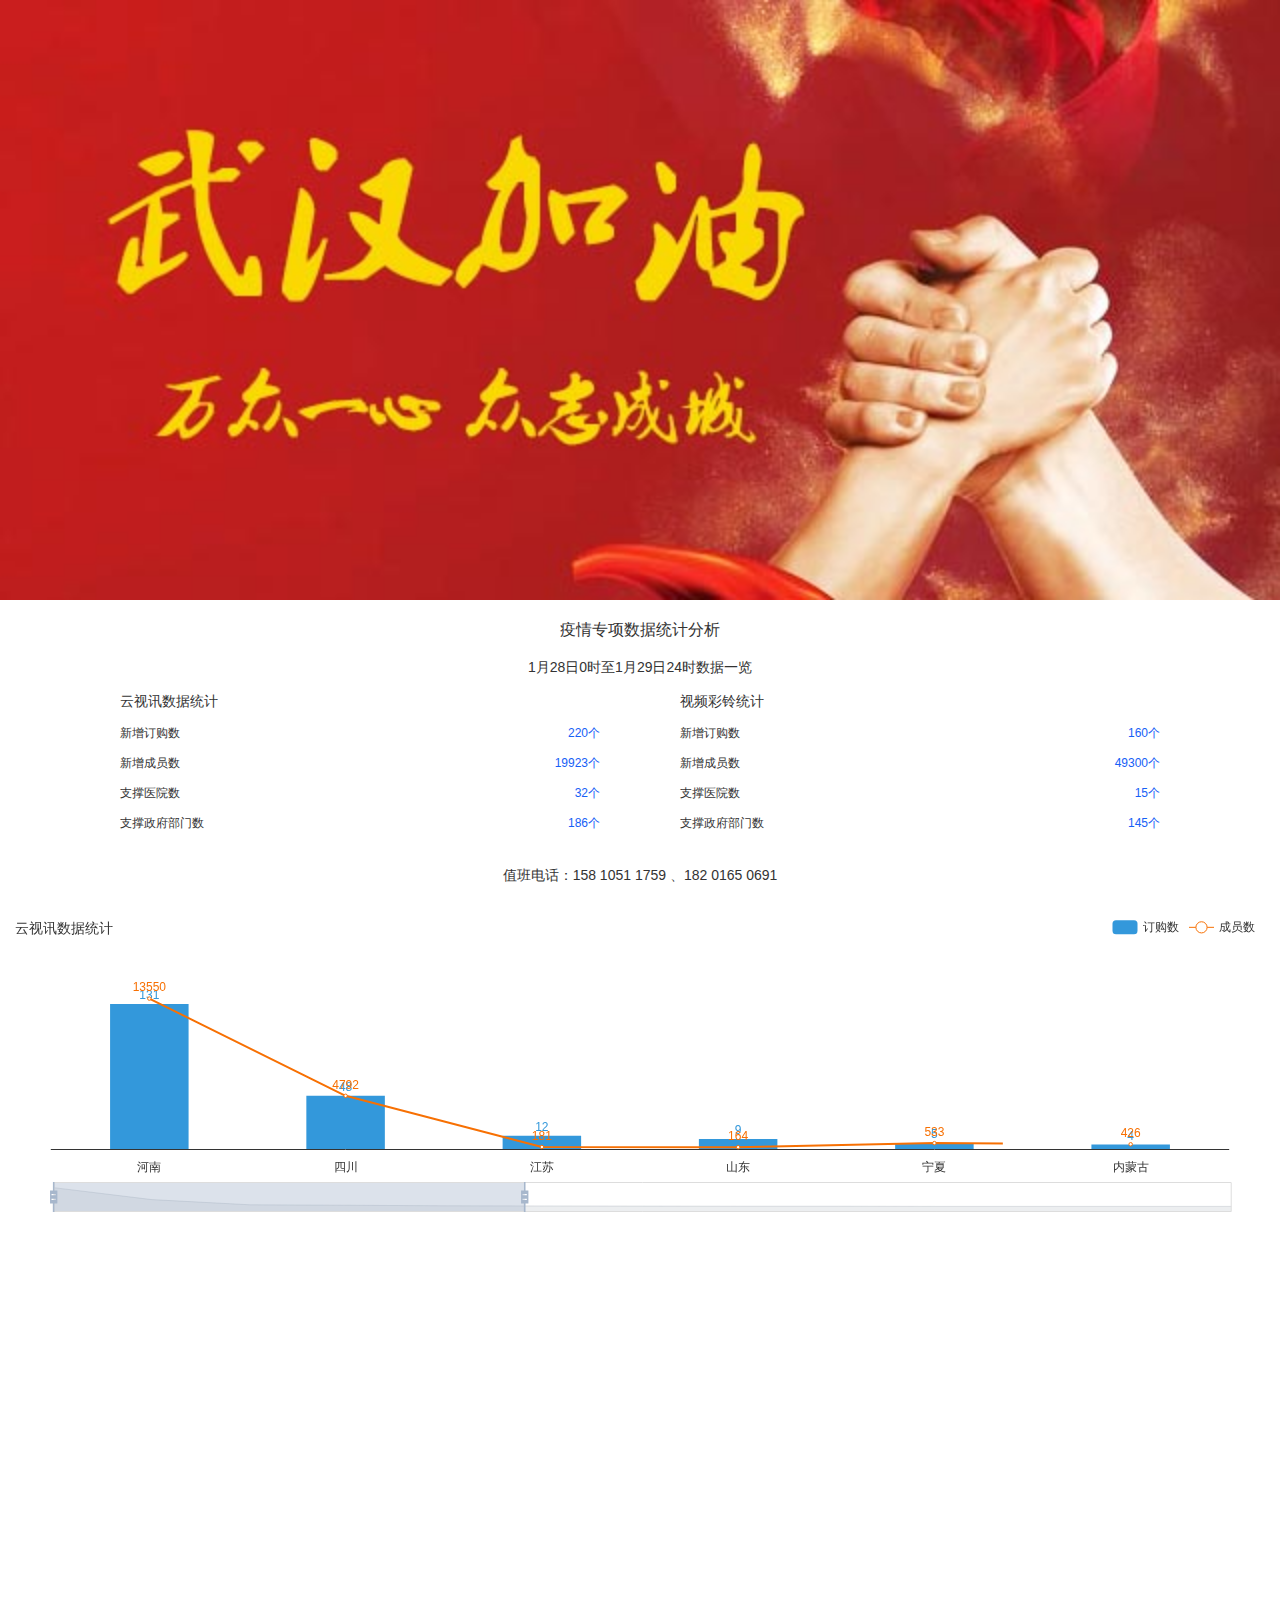
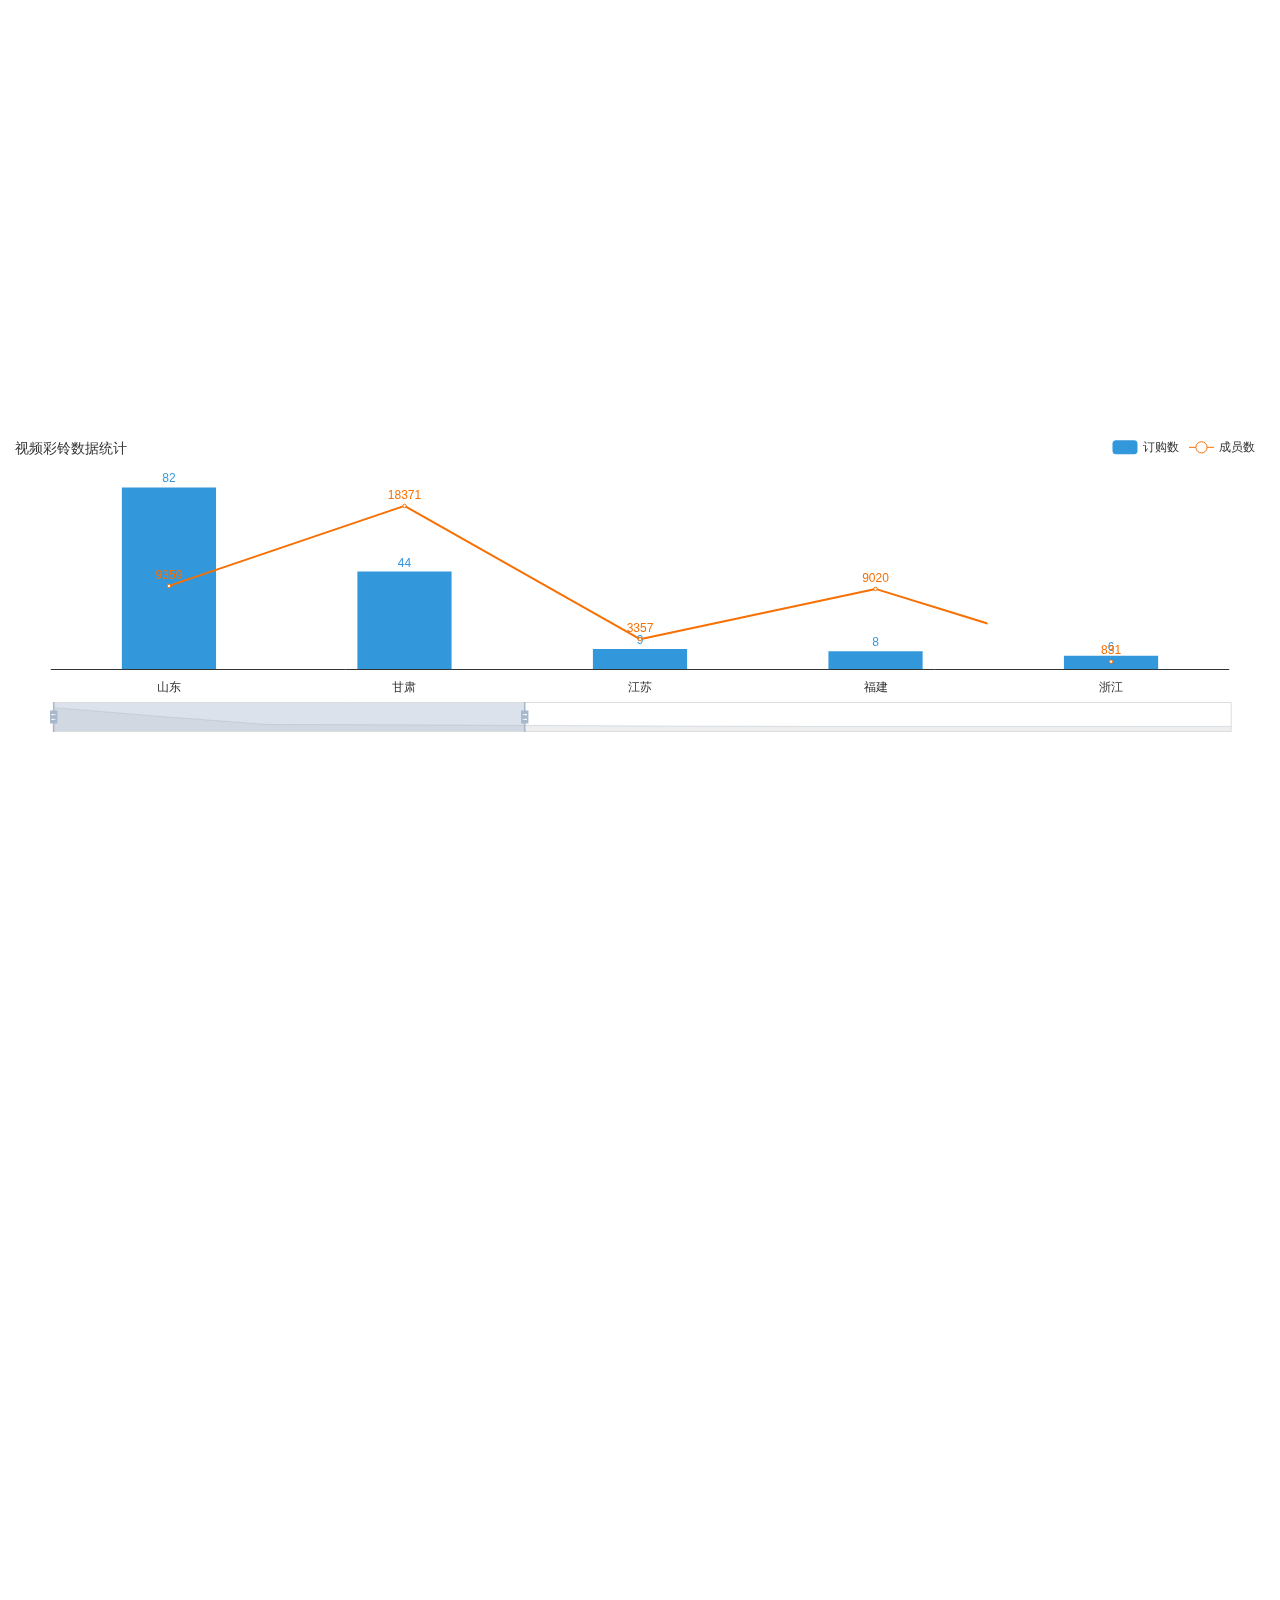
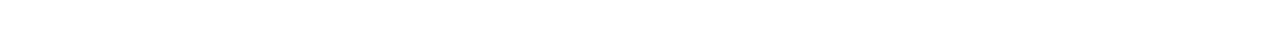
==== index01.html @ cba4aa75 "first commit" ====
<!DOCTYPE html>
<html>
<head>
    <meta charset="utf-8">
    <title>疫情专项数据统计分析</title>
    <meta name="viewport" content="width=device-width, initial-scale=1,maximum-scale=1, user-scalable=no">
    <meta content="yes" name="apple-mobile-web-app-capable"/>
    <meta content="black" name="apple-mobile-web-app-status-bar-style"/>
    <meta name="apple-mobile-web-app-capable" content="yes">
    <meta name="apple-mobile-web-app-status-bar-style" content="black">
    <link rel="stylesheet" type="text/css" href="css/base.css"/>
    <link rel="stylesheet" type="text/css" href="css/earthEchars.css"/>
    <style>

        .banner {
            width: 100%;
            height: 15rem;
            background-image: url("img/banner.jpg");
            background-repeat: no-repeat;
            background-size: cover;
        }

        .title-wrap h1 {
            font-size: 16px;
            line-height: 40px;
            padding: 10px 0 0 0;
            font-weight: normal;
            text-align: center;
        }

        .title-wrap p {
            line-height: 34px;
            font-size: 14px;
            font-weight: normal;
            text-align: center;
        }

        .title-content {
            width: 100%;
            box-sizing: border-box;
            padding: 0 2rem 0;
        }

        .title-content dl {
            float: left;
            width: 50%;
            padding: 0 1rem;
            box-sizing: border-box;
        }

        .title-content dt {
            font-size: 14px;
            line-height: 34px;
        }

        .title-content dd {
            font-size: 12px;
            line-height: 30px;
        }

        .title-content dd span {
            float: right;
            color: #1660f6;
        }

        .title-content .phone {
            margin: 0.5rem 0;
            font-size: 14px;
        }


    </style>
</head>
<body>
<div class="banner"></div>
<div class="title-wrap clearflx">
    <h1>疫情专项数据统计分析</h1>
    <p>1月28日0时至1月29日24时数据一览</p>
    <div class="title-content clearflx">
        <div class="clearflx">
            <dl>
                <dt>云视讯数据统计</dt>
                <dd>新增订购数<span>220个</span></dd>
                <dd>新增成员数<span>19923个</span></dd>
                <dd>支撑医院数<span>32个</span></dd>
                <dd>支撑政府部门数<span>186个</span></dd>
            </dl>
            <dl>
                <dt>视频彩铃统计</dt>
                <dd>新增订购数<span>160个</span></dd>
                <dd>新增成员数<span>49300个</span></dd>
                <dd>支撑医院数<span>15个</span></dd>
                <dd>支撑政府部门数<span>145个</span></dd>
            </dl>
        </div>
        <p class="phone">值班电话：158 1051 1759 、182 0165 0691</p>
    </div>

</div>

<div id="yunShiXunBarAndLine" style="width: 100%;height:30rem;"></div>
<div style="margin: -2rem 0 0 0;">
    <div id="caiLingBarAndLine" style="width: 100%;height:30rem;"></div>
</div>



<div id="china" style="width: 100%;height: 350px;display: none;"></div>
<div id="bar" style="width: 100%;height: 350px;display: none;"></div>
</body>
<script src="js/lib/jquery-3.2.1.min.js"></script>
<script src="js/lib/echarts.min.js"></script>
<script src="js/lib/china.js"></script>
<script src="js/lib/vintage.js"></script>
<script>
    var yunShiXunProvince = ['河南','四川','江苏','山东','宁夏','内蒙古','新疆','重庆','陕西','北京','山西','安徽','福建' ];
    var yunShiXunOrderData=[131,48,12,9,5,4,3,2, 2,1,1,1,1];
    var yunShiXunMemberData=[13550,4792,181,164,533,426,5,5,6,78,0,1,245];
    console.log(yunShiXunProvince.length);
    console.log(yunShiXunOrderData.length);
    console.log(yunShiXunMemberData.length);
    console.log("-------------");
    yunShiXunBarAndLineChar('yunShiXunBarAndLine',yunShiXunProvince,yunShiXunOrderData,yunShiXunMemberData,0,200,0,20000);
    function yunShiXunBarAndLineChar(charId,province,dataBar,dataLine,barMin,barMax,lineMin,lineMax){
        var optionBarAndLine = {
            backgroundColor: '#FFFFFF',
            color: ['#3398DB', '#f77003'],
            title: {
                text: '云视讯数据统计',
                left: '10px',
                textStyle: {
                    color: '#333',
                    fontStyle: 'normal',
                    fontWeight: 'normal',
                    fontSize: 14
                }
            },
            tooltip: {
                trigger: 'axis',
                // axisPointer: {
                // 	type: 'cross',
                // 	crossStyle: {
                // 		color: '#999'
                // 	}
                // }
            },
            toolbox: {
                feature: {
                    dataView: {show: false, readOnly: false},
                    magicType: {show: false, type: ['line', 'bar']},
                    restore: {show: false},
                    saveAsImage: {show: false}
                }
            },
            grid: {
                left: '4%',
                right: '4%',
                top: '5%',
                bottom: '21%',
            },
            legend: {
                data: ['订购数', '成员数'],
                right: '20px',
                top: '0%',
            },
            dataZoom: [
                {
                    show: true,
                    realtime: true,
                    start: 0,
                    end: 40,
                    // maxSpan: 20,
                    zoomLock: true,  //  只能平移不能缩放
                    textStyle: {
                        lineHeight: 20,
                        fontSize: 12
                    },
                    bottom: '0',
                }, {
                    type: 'inside',
                    zoomOnMouseWheel:false,
                    moveOnMouseMove:false,
                    realtime: true,
                    start: 0,
                    end: 20,

                }
            ],
            xAxis: [
                {
                    type: 'category',
                    data: province,
                    axisLabel:{
                        show: true,
                        interval:0,
                        rotate:0,
                        textStyle: {
                            color: '#333'
                        }
                    },
                    axisPointer: {
                        type: 'none'
                    },
                    axisTick: {
                        show: false
                    }

                }
            ],
            yAxis: [
                {
                    show: false,
                    type: 'value',
                    name: '订购数',
                    min: barMin,
                    max:barMax,
                    interval: 50,
                    axisLabel: {
                        formatter: '{value} 个',
                        show: false
                    },
                    axisTick: {
                        show: false
                    },
                },
                {
                    show: false,
                    type: 'value',
                    name: '成员数',
                    min: lineMin,
                    max: lineMax,
                    interval: 5,
                    axisLabel: {
                        formatter: '{value} 个',
                        show: false
                    },
                    axisTick: {
                        show: false
                    },
                }
            ],

            series: [
                {

                    name: '订购数',
                    type: 'bar',
                    itemStyle: {
                        normal: {
                            label: {
                                show: true,
                                position: 'top',
                                textStyle: {
                                    color: '#3398DB'
                                }
                            }
                        },
                    },
                    barWidth: '40%',
                    data: dataBar
                },
                {
                    name: '成员数',
                    type: 'line',
                    yAxisIndex: 1,
                    itemStyle: {
                        normal: {
                            label: {
                                show: true,
                                position: 'top',
                                textStyle: {
                                    color: '#f77003'
                                }
                            }
                        },
                    },
                    data: dataLine
                }
            ]
        };
        var barAndLineChart = echarts.init(document.getElementById(charId));
        barAndLineChart.setOption(optionBarAndLine);
    }

    var caiLingProvince = ['山东','甘肃','江苏','福建','浙江','四川','安徽','湖北','内蒙古','江西','重庆','广西' ];
    var caiLingOrderData=[82,44,9,8,6,4,2,1,1,1,1,1];
    var caiLingMemberData=[9359,18371,3357,9020,831,652,1221,18,3,105,6364,0];
    console.log(caiLingProvince.length);
    console.log(caiLingOrderData.length);
    console.log(caiLingMemberData.length);
    console.log("-------------");
    caiLingBarAndLineChar('caiLingBarAndLine',caiLingProvince,caiLingOrderData,caiLingMemberData,0,100,0,25000);
    function caiLingBarAndLineChar(charId,province,dataBar,dataLine,barMin,barMax,lineMin,lineMax){
        var optionBarAndLine02 = {
            backgroundColor: '#FFFFFF',
            color: ['#3398DB', '#f77003'],
            title: {
                text: '视频彩铃数据统计',
                left: '10px',
                textStyle: {
                    color: '#333',
                    fontStyle: 'normal',
                    fontWeight: 'normal',
                    fontSize: 14
                }
            },
            tooltip: {
                trigger: 'axis',
                // axisPointer: {
                // 	type: 'cross',
                // 	crossStyle: {
                // 		color: '#999'
                // 	}
                // }
            },
            toolbox: {
                feature: {
                    dataView: {show: false, readOnly: false},
                    magicType: {show: false, type: ['line', 'bar']},
                    restore: {show: false},
                    saveAsImage: {show: false}
                }
            },
            grid: {
                left: '4%',
                right: '4%',
                top: '5%',
                bottom: '21%',
            },
            legend: {
                data: ['订购数', '成员数'],
                right: '20px',
                top: '0%',
            },
            dataZoom: [
                {
                    show: true,
                    realtime: true,
                    start: 0,
                    end: 40,
                    // maxSpan: 20,
                    zoomLock: true,  //  只能平移不能缩放
                    textStyle: {
                        lineHeight: 20,
                        fontSize: 12
                    },
                    bottom: '0',
                }, {
                    type: 'inside',
                    zoomOnMouseWheel:false,
                    moveOnMouseMove:false,
                    realtime: true,
                    start: 0,
                    end: 20,

                }
            ],
            xAxis: [
                {
                    type: 'category',
                    data: province,
                    axisLabel:{
                        show: true,
                        interval:0,
                        rotate:0,
                        textStyle: {
                            color: '#333'
                        }
                    },
                    axisPointer: {
                        type: 'none'
                    },
                    axisTick: {
                        show: false
                    }

                }
            ],
            yAxis: [
                {
                    show: false,
                    type: 'value',
                    name: '订购数',
                    min: barMin,
                    max:barMax,
                    interval: 50,
                    axisLabel: {
                        formatter: '{value} 个',
                        show: false
                    },
                    axisTick: {
                        show: false
                    },
                },
                {
                    show: false,
                    type: 'value',
                    name: '成员数',
                    min: lineMin,
                    max: lineMax,
                    interval: 5,
                    axisLabel: {
                        formatter: '{value} 个',
                        show: false
                    },
                    axisTick: {
                        show: false
                    },
                }
            ],

            series: [
                {

                    name: '订购数',
                    type: 'bar',
                    itemStyle: {
                        normal: {
                            label: {
                                show: true,
                                position: 'top',
                                textStyle: {
                                    color: '#3398DB'
                                }
                            }
                        },
                    },
                    barWidth: '40%',
                    data: dataBar
                },
                {
                    name: '成员数',
                    type: 'line',
                    yAxisIndex: 1,
                    itemStyle: {
                        normal: {
                            label: {
                                show: true,
                                position: 'top',
                                textStyle: {
                                    color: '#f77003'
                                }
                            }
                        },
                    },
                    data: dataLine
                }
            ]
        };
        var barAndLineChart = echarts.init(document.getElementById(charId));
        barAndLineChart.setOption(optionBarAndLine02);
    }


</script>
<script>
    function randomData() {
        return Math.round(Math.random() * 500);
    }

    var mydata = [
        {name: '北京', value: randomData()}, {name: '天津', value: randomData()},
        {name: '上海', value: randomData()}, {name: '重庆', value: randomData()},
        {name: '河北', value: randomData()}, {name: '河南', value: randomData()},
        {name: '云南', value: randomData()}, {name: '辽宁', value: randomData()},
        {name: '黑龙江', value: randomData()}, {name: '湖南', value: randomData()},
        {name: '安徽', value: randomData()}, {name: '山东', value: randomData()},
        {name: '新疆', value: randomData()}, {name: '江苏', value: randomData()},
        {name: '浙江', value: randomData()}, {name: '江西', value: randomData()},
        {name: '湖北', value: randomData()}, {name: '广西', value: randomData()},
        {name: '甘肃', value: randomData()}, {name: '山西', value: randomData()},
        {name: '内蒙古', value: randomData()}, {name: '陕西', value: randomData()},
        {name: '吉林', value: randomData()}, {name: '福建', value: randomData()},
        {name: '贵州', value: randomData()}, {name: '广东', value: randomData()},
        {name: '青海', value: randomData()}, {name: '西藏', value: randomData()},
        {name: '四川', value: randomData()}, {name: '宁夏', value: randomData()},
        {name: '海南', value: randomData()}, {name: '台湾', value: randomData()},
        {name: '香港', value: randomData()}, {name: '澳门', value: randomData()}
    ];

    var optionMap = {
        backgroundColor: '#FFFFFF',
        title: {
            text: '全国地图大数据',
            subtext: '',
            x: 'center'
        },
        tooltip: {
            trigger: 'item'
        },

        //左侧小导航图标
        visualMap: {
            show: true,
            x: 'left',
            y: 'center',
            splitList: [
                {start: 500, end: 600}, {start: 400, end: 500},
                {start: 300, end: 400}, {start: 200, end: 300},
                {start: 100, end: 200}, {start: 0, end: 100},
            ],
            color: ['#5475f5', '#9feaa5', '#85daef', '#74e2ca', '#e6ac53', '#9fb5ea']
        },

        //配置属性
        series: [{
            name: '数据',
            type: 'map',
            mapType: 'china',
            roam: true,
            label: {
                normal: {
                    show: true  //省份名称
                },
                emphasis: {
                    show: false
                }
            },
            data: mydata  //数据
        }]
    };
    var chart = echarts.init(document.getElementById('china'));
    chart.setOption(optionMap);


    var optionBar = {
        color: ['#3398DB'],
        tooltip: {
            trigger: 'axis',
            axisPointer: {            // 坐标轴指示器，坐标轴触发有效
                type: 'shadow'        // 默认为直线，可选为：'line' | 'shadow'
            }
        },
        grid: {
            left: '3%',
            right: '4%',
            bottom: '3%',
            containLabel: true
        },
        xAxis: [
            {
                type: 'category',
                data: ['Mon', 'Tue', 'Wed', 'Thu', 'Fri', 'Sat', 'Sun'],
                axisTick: {
                    alignWithLabel: true
                }
            }
        ],
        yAxis: [
            {
                type: 'value'
            }
        ],
        series: [
            {
                name: '直接访问',
                type: 'bar',
                barWidth: '60%',
                data: [10, 52, 200, 334, 390, 330, 220]
            }
        ]
    };
    var barChart = echarts.init(document.getElementById('bar'));
    barChart.setOption(optionBar);
</script>



<script>
    (function (doc, win) {
        var docEl = doc.documentElement,
            resizeEvt = 'orientationchange' in window ? 'orientationchange' : 'resize',
            recalc = function () {
                var clientWidth = docEl.clientWidth;
                if (!clientWidth) return;
                docEl.style.fontSize = 10 * (clientWidth / 320) + 'px';
            };

        if (!doc.addEventListener) return;
        win.addEventListener(resizeEvt, recalc, false);
        doc.addEventListener('DOMContentLoaded', recalc, false);
        recalc();
    })(document, window);
</script>
</html>
---- css/base.css ----
@charset "gb2312";
/*
 * 
 */
html,body,div,span,applet,object,iframe,h1,h2,h3,h4,h5,h6,p,blockquote,pre,a,abbr,acronym,address,big,cite,code,del,
dfn,em,img,ins,kbd,q,s,samp,small,strike,strong,sub,sup,tt,var,b,u,i,center,dl,dt,dd,ol,ul,li,fieldset,form,label,
legend,table,caption,tbody,tfoot,thead,tr,th,td,article,aside,canvas,details,embed,figure,figcaption,footer,header,
hgroup,menu,nav,output,ruby,section,summary,time,mark,audio,video,input { margin: 0; padding: 0; }
html{ font-size: 62.5%;}
body {  min-width: 320px; min-height: 0 !important; margin:0 auto; font: 1.3rem/150% 'Microsoft YaHei',Helvetica,Tahoma,sans-serif; color: #333; }
ol,ul,li { list-style: none outside none;}
h1,h2,h3,h4,h5,h6{ font-size: 1.8rem; font-weight: normal;}
img { display: block; border: 0 none; max-width: 100%; }
input,select { font: 14px/150% 'Microsoft YaHei',Helvetica,Tahoma,sans-serif; }
a { text-decoration: none; color: #333;}
input,textarea { outline: 0; resize: none;}
.viewport { min-width: 320px; margin: 0 auto;} 
.w { width: 100%; margin: 0 auto; overflow: hidden;}
.fl { float: left;}
.fr { float: right;}
.clear { clear: both; line-height: 0; height: 0; font-size: 0;}
*{ padding: 0; margin: 0;-webkit-tap-highlight-color:rgba(0,0,0,0);-webkit-tap-highlight-color:rgba(0,0,0,0)}
.clearflx:after{ content: ""; display: block; height: 0; clear: both; visibility: hidden; }
---- css/earthEchars.css ----

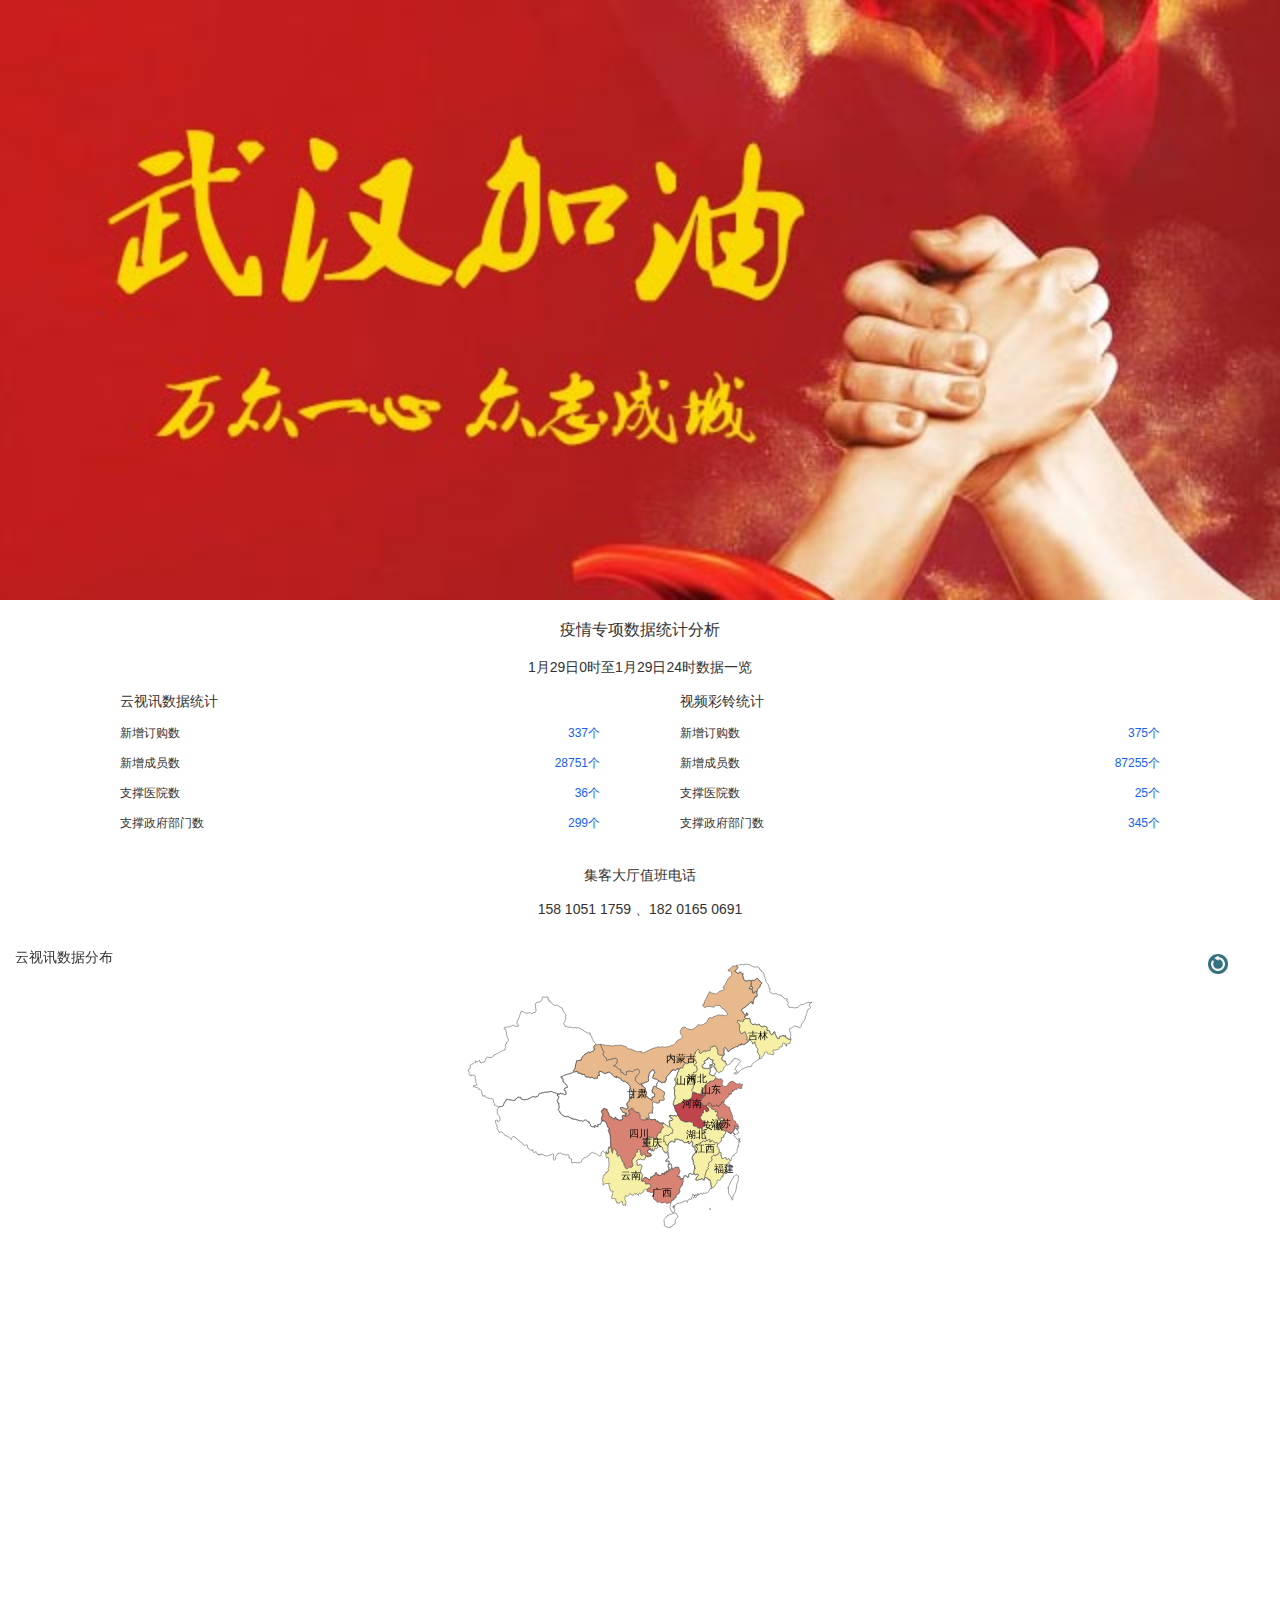
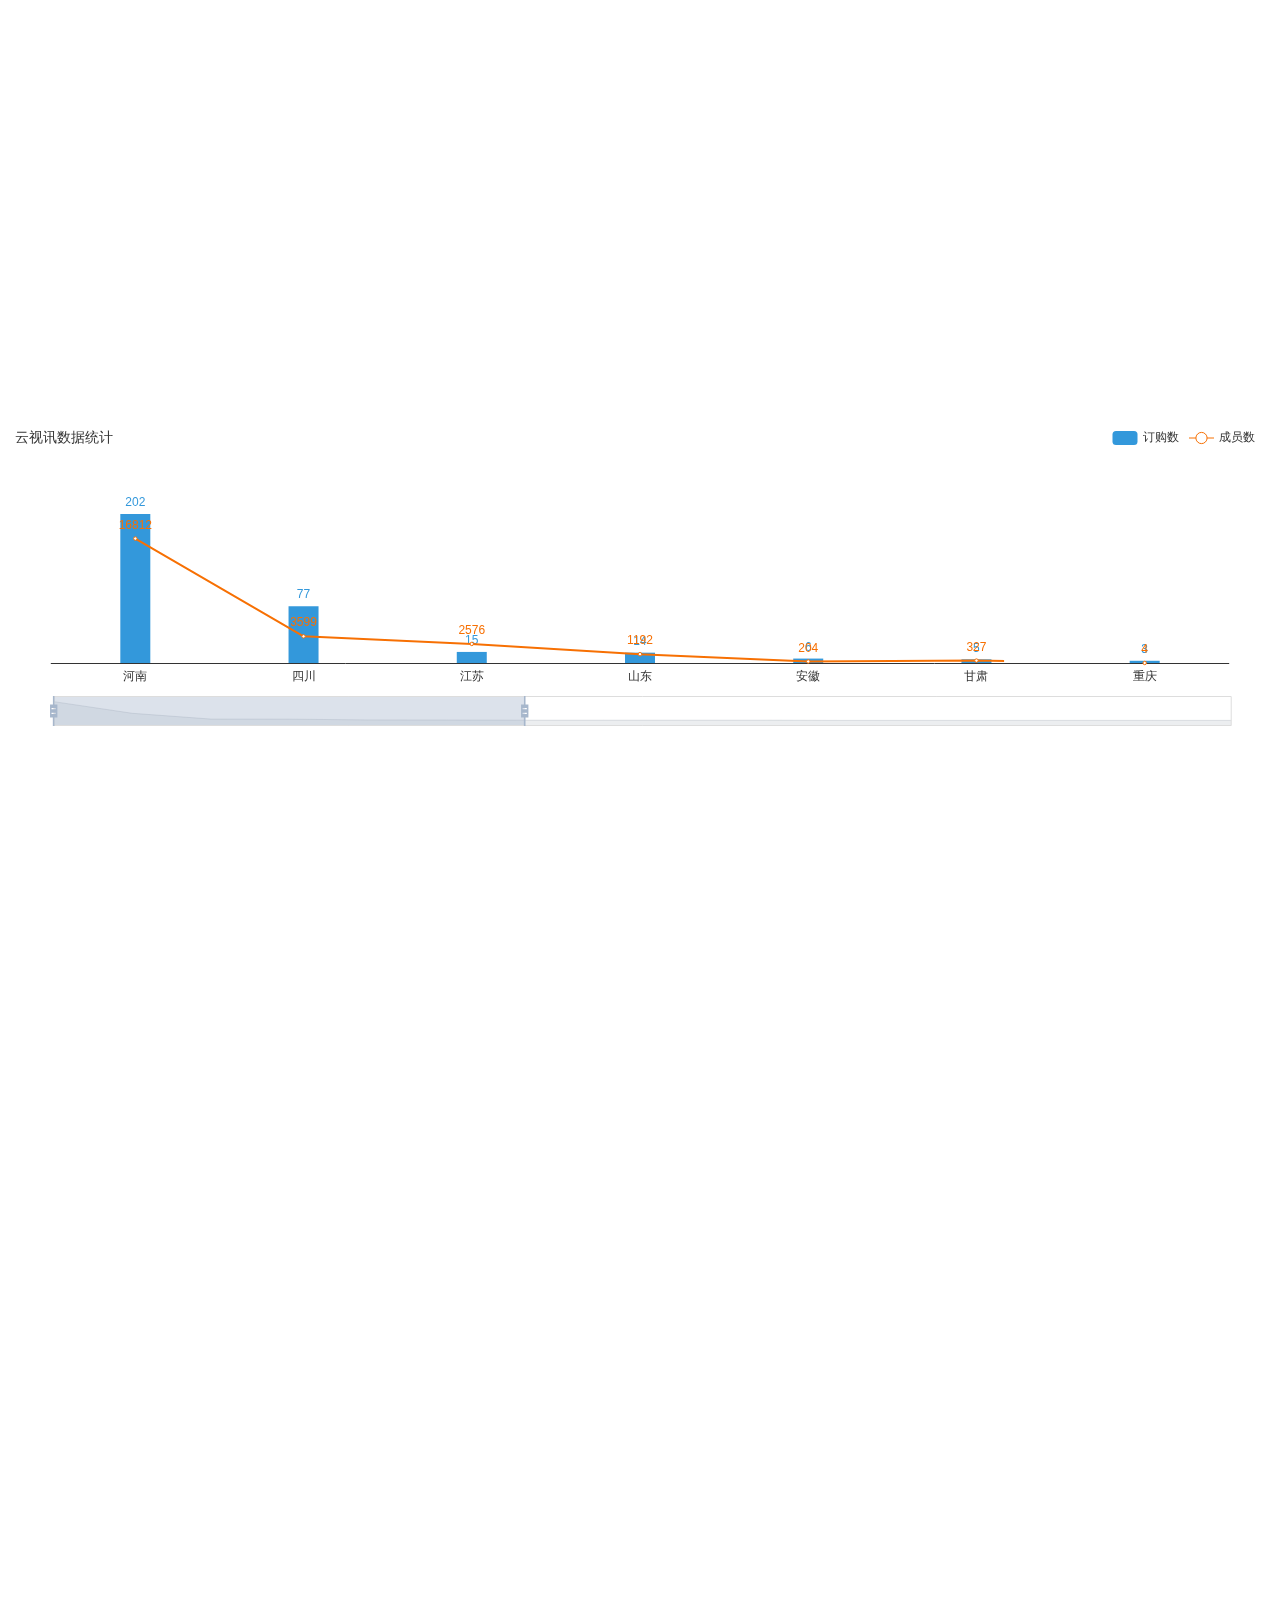
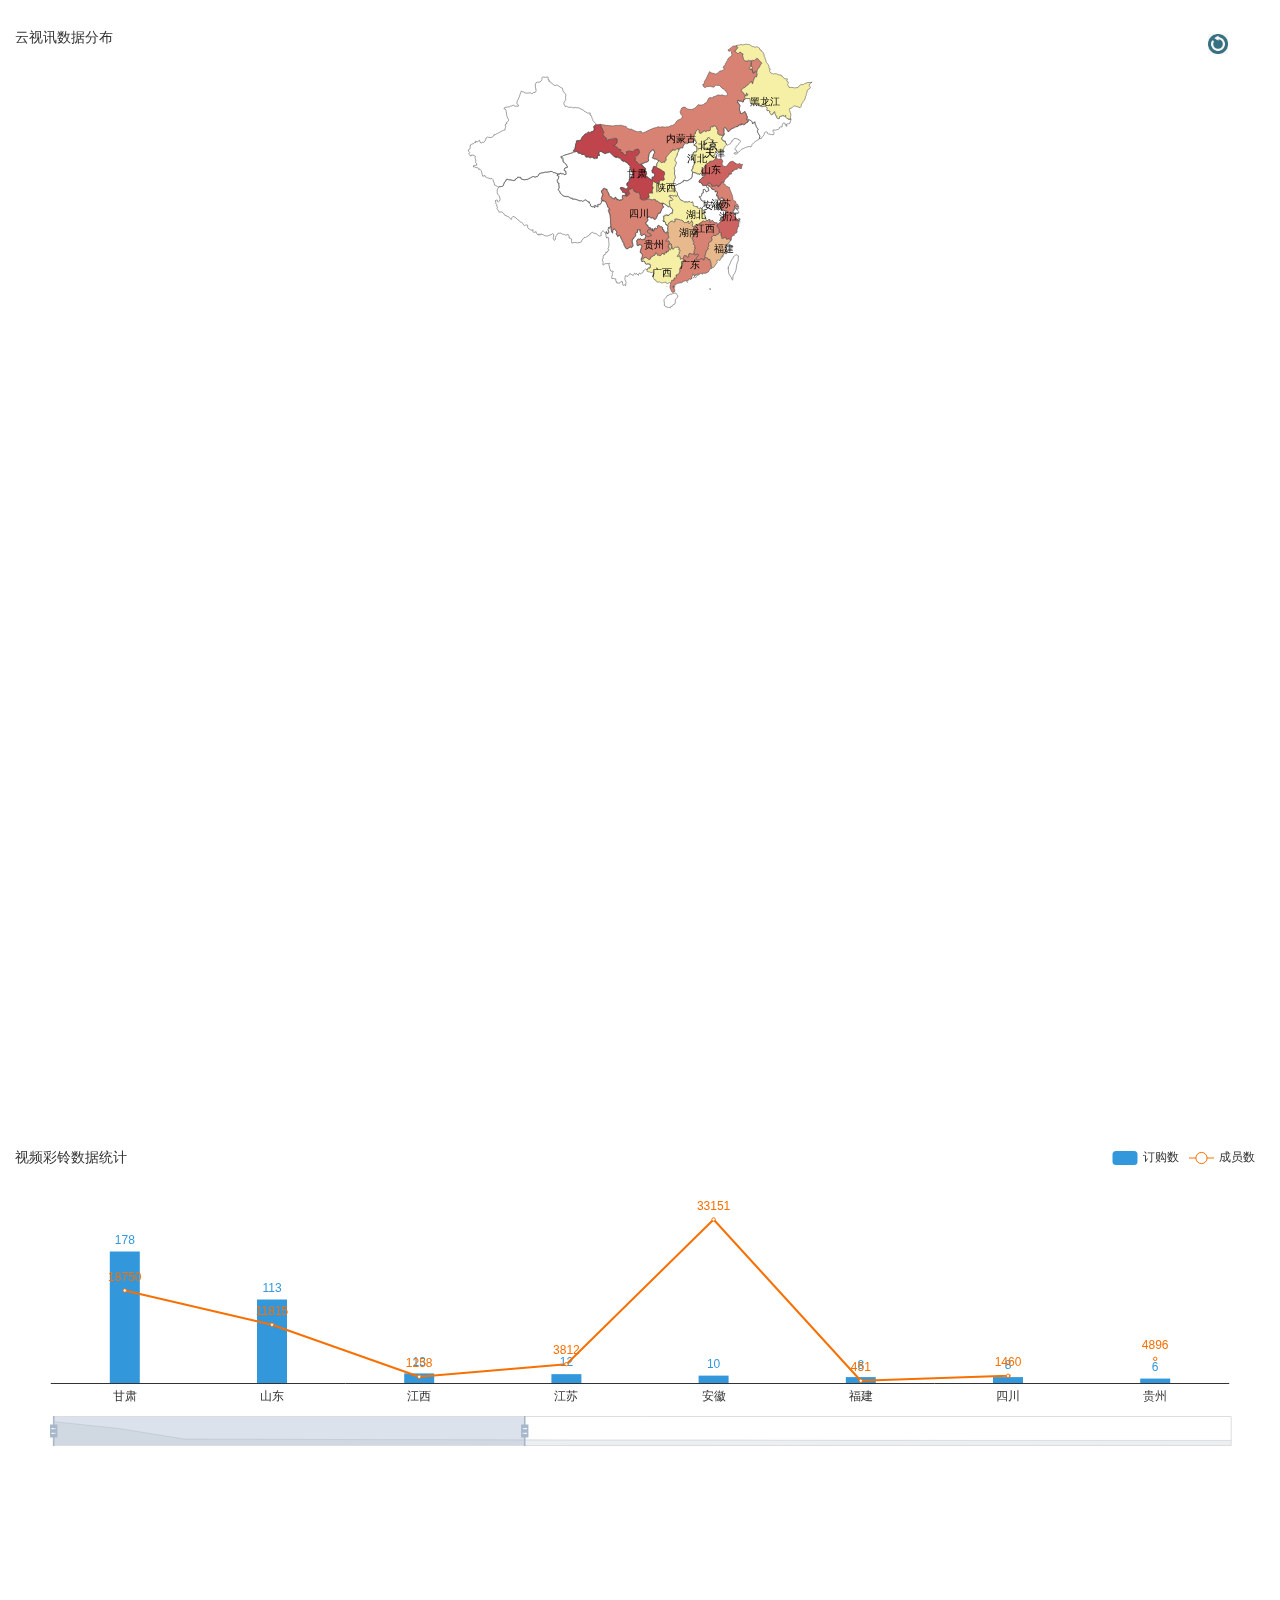
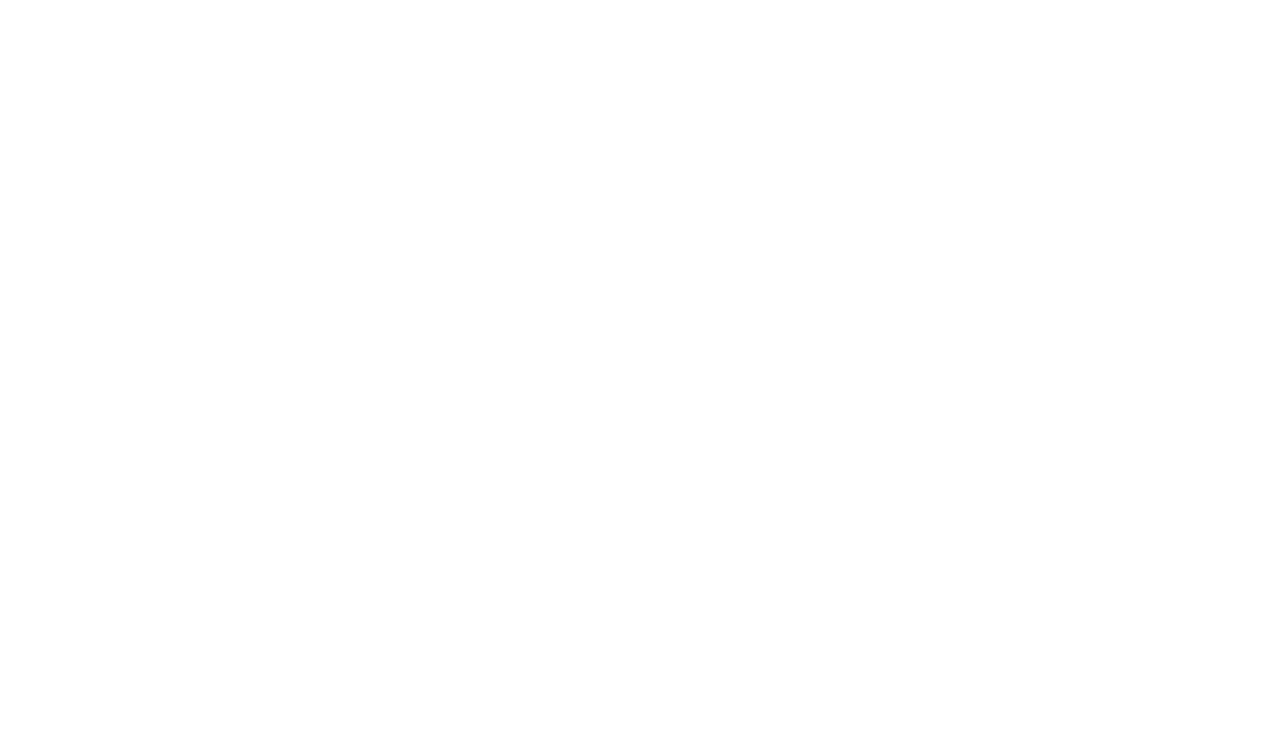
==== commit 98a38fb0: "新增地图功能" ====
--- a/index01.html
+++ b/index01.html
@@ -67,7 +67,19 @@
             margin: 0.5rem 0;
             font-size: 14px;
         }
-
+         i.reset{
+             display: block;
+             float: right;
+             width: 20px;
+             height: 20px;
+             background-image: url("img/reset.jpg");
+             background-repeat: no-repeat;
+             background-size: cover;
+             position: absolute;
+             right: 1.3rem;
+             top: 0.2rem;
+             z-index: 99999;
+         }
 
     </style>
 </head>
@@ -75,37 +87,41 @@
 <div class="banner"></div>
 <div class="title-wrap clearflx">
     <h1>疫情专项数据统计分析</h1>
-    <p>1月28日0时至1月29日24时数据一览</p>
+    <p>1月29日0时至1月29日24时数据一览</p>
     <div class="title-content clearflx">
         <div class="clearflx">
             <dl>
                 <dt>云视讯数据统计</dt>
-                <dd>新增订购数<span>220个</span></dd>
-                <dd>新增成员数<span>19923个</span></dd>
-                <dd>支撑医院数<span>32个</span></dd>
-                <dd>支撑政府部门数<span>186个</span></dd>
+                <dd>新增订购数<span>337个</span></dd>
+                <dd>新增成员数<span>28751个</span></dd>
+                <dd>支撑医院数<span>36个</span></dd>
+                <dd>支撑政府部门数<span>299个</span></dd>
             </dl>
             <dl>
                 <dt>视频彩铃统计</dt>
-                <dd>新增订购数<span>160个</span></dd>
-                <dd>新增成员数<span>49300个</span></dd>
-                <dd>支撑医院数<span>15个</span></dd>
-                <dd>支撑政府部门数<span>145个</span></dd>
+                <dd>新增订购数<span>375个</span></dd>
+                <dd>新增成员数<span>87255个</span></dd>
+                <dd>支撑医院数<span>25个</span></dd>
+                <dd>支撑政府部门数<span>345个</span></dd>
             </dl>
         </div>
-        <p class="phone">值班电话：158 1051 1759 、182 0165 0691</p>
+        <p class="phone">集客大厅值班电话<span style="display: block">158 1051 1759 、182 0165 0691</span></p>
     </div>
-
 </div>
-
-<div id="yunShiXunBarAndLine" style="width: 100%;height:30rem;"></div>
+<div style="position: relative;z-index: 1">
+    <i class="reset" id="yunShiXunReset"></i>
+    <div id="yunShiXunChina" style="width: 100%;height: 30rem;"></div>
+</div>
+<div style="margin: -3rem 0 0 0;">
+  <div id="yunShiXunBarAndLine" style="width: 100%;height:30rem;"></div>
+</div>
+<div style="position: relative;z-index: 1">
+    <i class="reset" id="caiLingReset"></i>
+    <div id="caiLingChina" style="width: 100%;height: 30rem;"></div>
+</div>
 <div style="margin: -2rem 0 0 0;">
     <div id="caiLingBarAndLine" style="width: 100%;height:30rem;"></div>
 </div>
-
-
-
-<div id="china" style="width: 100%;height: 350px;display: none;"></div>
 <div id="bar" style="width: 100%;height: 350px;display: none;"></div>
 </body>
 <script src="js/lib/jquery-3.2.1.min.js"></script>
@@ -113,15 +129,126 @@
 <script src="js/lib/china.js"></script>
 <script src="js/lib/vintage.js"></script>
 <script>
-    var yunShiXunProvince = ['河南','四川','江苏','山东','宁夏','内蒙古','新疆','重庆','陕西','北京','山西','安徽','福建' ];
-    var yunShiXunOrderData=[131,48,12,9,5,4,3,2, 2,1,1,1,1];
-    var yunShiXunMemberData=[13550,4792,181,164,533,426,5,5,6,78,0,1,245];
+
+    var yunShiXunMapData = [
+        {name: '北京', value: 0}, {name: '天津', value: 0},
+        {name: '上海', value: 0}, {name: '重庆', value: 7},
+        {name: '河北', value: 3}, {name: '河南', value: 17014},
+        {name: '云南', value: 13}, {name: '辽宁', value: 0},
+        {name: '黑龙江', value: 0}, {name: '湖南', value: 0},
+        {name: '安徽', value: 210}, {name: '山东', value: 1206},
+        {name: '新疆', value: 0}, {name: '江苏', value: 2591},
+        {name: '浙江', value: 0}, {name: '江西', value: 48},
+        {name: '湖北', value: 210}, {name: '广西', value: 2981},
+        {name: '甘肃', value: 332}, {name: '山西', value: 3},
+        {name: '内蒙古', value: 790}, {name: '陕西', value: 0},
+        {name: '吉林', value: 1}, {name: '福建', value: 3},
+        {name: '贵州', value: 0}, {name: '广东', value: 0},
+        {name: '青海', value: 0}, {name: '西藏', value: 0},
+        {name: '四川', value: 3676}, {name: '宁夏', value: 0},
+        {name: '海南', value: 0}, {name: '台湾', value: 0},
+        {name: '香港', value: 0}, {name: '澳门', value: 0},
+        {name: '南海诸岛', value: 0, itemStyle:{normal:{opacity:0,label:{show:false}}} }
+    ];
+    function yunShiXunMapChar(mapDate){
+        var optionMap = {
+            backgroundColor: '#FFFFFF',
+            title: {
+                text: '云视讯数据分布',
+                left: '10px',
+                textStyle: {
+                    color: '#333',
+                    fontStyle: 'normal',
+                    fontWeight: 'normal',
+                    fontSize: 14
+                }
+            },
+            tooltip: {
+                trigger: 'item',
+                formatter:function(params){
+                    var htmlStr = '<div>'+ params.name +'<br/>'+'总量：'+ params.value +'<br/>';   //获取横坐标的值
+                    return htmlStr;
+                }
+            },
+            //左侧小导航图标
+            visualMap: {
+                show: false,
+                // x: 'left',
+                // y: 'top',
+                splitList: [
+                    {start: 15000, end: 25000},
+                    {start: 5000, end: 15000},
+                    {start: 1000, end: 5000},
+                    {start: 300, end: 1000},
+                    {start: 1, end: 300},
+                ],
+                // min: 0,
+                // max: 1000,
+                // left: '20px',
+                // top: 'bottom',
+                // text: ['高','低'],           // 文本，默认为数值文本
+                // calculable: true
+
+            },
+            //配置属性
+            series: [{
+                name: '总量',
+                type: 'map',
+                mapType: 'china',
+                showLegendSymbol: false,   // 隐藏指示点
+                roam: false,
+                zoom: 1.1,
+                label: {
+                    position: 'left',
+                    normal: {
+                        show: true, //省份名称
+                        textStyle: {
+                            fontSize: 10
+                        },
+                        formatter:function (num) {
+                            if(num.value>0){
+                                return num.name;
+                            }else {
+                                return '';
+                            }
+                        }
+                    },
+                    emphasis: {
+                        show: false
+                    }
+                },
+                data: mapDate  //数据
+            }]
+        };
+        var charMap = echarts.init(document.getElementById('yunShiXunChina'), 'vintage');
+        charMap.on('click', function(params){
+            let index=null
+            yunShiXunProvince.forEach((name,i)=>{
+                if(name==params.name){
+                    index=i
+                }
+            });
+            if(index!=null){
+                console.log(index);
+                var barMax=setMaxData(yunShiXunOrderData[index]);
+                var lineMax=setMaxData(yunShiXunMemberData[index]);
+                console.log(barMax);
+                console.log(lineMax);
+                yunShiXunBarAndLineChar('yunShiXunBarAndLine', [params.name], [yunShiXunOrderData[index]], [yunShiXunMemberData[index]], 0,barMax, 0,lineMax );
+            }else{
+                yunShiXunBarAndLineChar('yunShiXunBarAndLine', [params.name], [], [], 0, 100, 0, 100);
+            }
+        });
+        charMap.setOption(optionMap);
+    }
+    var yunShiXunProvince = ['河南','四川','江苏','山东','安徽','甘肃','重庆','福建','河北','内蒙古','云南','山西','江西','湖北','广西','吉林'];
+    var yunShiXunOrderData=[202,77,15,14,6,5,3,3,3,3,1,1,1,1,1,1];
+    var yunShiXunMemberData=[16812,3599,2576,1192,204,327,4,0,0,787,12,2,47,209,2980,0];
     console.log(yunShiXunProvince.length);
     console.log(yunShiXunOrderData.length);
     console.log(yunShiXunMemberData.length);
     console.log("-------------");
-    yunShiXunBarAndLineChar('yunShiXunBarAndLine',yunShiXunProvince,yunShiXunOrderData,yunShiXunMemberData,0,200,0,20000);
-    function yunShiXunBarAndLineChar(charId,province,dataBar,dataLine,barMin,barMax,lineMin,lineMax){
+    function yunShiXunBarAndLineChar(charId, province, dataBar, dataLine, barMin, barMax, lineMin, lineMax) {
         var optionBarAndLine = {
             backgroundColor: '#FFFFFF',
             color: ['#3398DB', '#f77003'],
@@ -178,8 +305,8 @@
                     bottom: '0',
                 }, {
                     type: 'inside',
-                    zoomOnMouseWheel:false,
-                    moveOnMouseMove:false,
+                    zoomOnMouseWheel: false,
+                    moveOnMouseMove: false,
                     realtime: true,
                     start: 0,
                     end: 20,
@@ -190,10 +317,10 @@
                 {
                     type: 'category',
                     data: province,
-                    axisLabel:{
+                    axisLabel: {
                         show: true,
-                        interval:0,
-                        rotate:0,
+                        interval: 0,
+                        rotate: 0,
                         textStyle: {
                             color: '#333'
                         }
@@ -213,7 +340,7 @@
                     type: 'value',
                     name: '订购数',
                     min: barMin,
-                    max:barMax,
+                    max: barMax,
                     interval: 50,
                     axisLabel: {
                         formatter: '{value} 个',
@@ -256,7 +383,7 @@
                             }
                         },
                     },
-                    barWidth: '40%',
+                    barWidth: '30px',
                     data: dataBar
                 },
                 {
@@ -282,15 +409,136 @@
         barAndLineChart.setOption(optionBarAndLine);
     }
 
-    var caiLingProvince = ['山东','甘肃','江苏','福建','浙江','四川','安徽','湖北','内蒙古','江西','重庆','广西' ];
-    var caiLingOrderData=[82,44,9,8,6,4,2,1,1,1,1,1];
-    var caiLingMemberData=[9359,18371,3357,9020,831,652,1221,18,3,105,6364,0];
+    yunShiXunInit();
+    function yunShiXunInit(){
+        yunShiXunBarAndLineChar('yunShiXunBarAndLine', yunShiXunProvince, yunShiXunOrderData, yunShiXunMemberData, 0, 300, 0, 30000);
+        yunShiXunMapChar(yunShiXunMapData);
+    }
+    $("#yunShiXunReset").on('click',function () {
+        yunShiXunInit();
+    });
+
+    // ====================================================================================================================================
+
+    var caiLingMapData = [
+        {name: '北京', value: 21}, {name: '天津', value: 168},
+        {name: '上海', value: 0}, {name: '重庆', value: 0},
+        {name: '河北', value: 9}, {name: '河南', value: 0},
+        {name: '云南', value: 0}, {name: '辽宁', value: 0},
+        {name: '黑龙江', value: 27}, {name: '湖南', value: 318},
+        {name: '安徽', value: 33161}, {name: '山东', value: 11928},
+        {name: '新疆', value: 0}, {name: '江苏', value: 3824},
+        {name: '浙江', value: 5493}, {name: '江西', value: 1271},
+        {name: '湖北', value: 5}, {name: '广西', value: 21},
+        {name: '甘肃', value: 18928}, {name: '山西', value: 0},
+        {name: '内蒙古', value: 4323}, {name: '陕西', value: 18},
+        {name: '吉林', value: 0}, {name: '福建', value: 459},
+        {name: '贵州', value: 4902}, {name: '广东', value: 1286},
+        {name: '青海', value: 0}, {name: '西藏', value: 0},
+        {name: '四川', value: 1468}, {name: '宁夏', value: 0},
+        {name: '海南', value: 0}, {name: '台湾', value: 0},
+        {name: '香港', value: 0}, {name: '澳门', value: 0},
+        {name: '南海诸岛', value: 0, itemStyle:{normal:{opacity:0,label:{show:false}}} }
+    ];
+    function caiLingMapChar(mapDate){
+        var optionMap = {
+            backgroundColor: '#FFFFFF',
+            title: {
+                text: '云视讯数据分布',
+                left: '10px',
+                textStyle: {
+                    color: '#333',
+                    fontStyle: 'normal',
+                    fontWeight: 'normal',
+                    fontSize: 14
+                }
+            },
+            tooltip: {
+                trigger: 'item',
+                formatter:function(params){
+                     var htmlStr = '<div>'+ params.name +'<br/>'+'总量：'+ params.value +'<br/>';   //获取横坐标的值
+                    return htmlStr;
+                }
+            },
+            //左侧小导航图标
+            visualMap: {
+                show: false,
+                // x: 'left',
+                // y: 'top',
+                splitList: [
+                    {start: 15000, end: 25000},
+                    {start: 5000, end: 15000},
+                    {start: 1000, end: 5000},
+                    {start: 300, end: 1000},
+                    {start: 1, end: 300},
+                ],
+                // min: 0,
+                // max: 1000,
+                // left: '20px',
+                // top: 'bottom',
+                // text: ['高','低'],           // 文本，默认为数值文本
+                // calculable: true
+
+            },
+            //配置属性
+            series: [{
+                name: '总量',
+                type: 'map',
+                mapType: 'china',
+                showLegendSymbol: false,   // 隐藏指示点
+                roam: false,
+                zoom: 1.1,
+                label: {
+                    position: 'left',
+                    normal: {
+                        show: true, //省份名称
+                        textStyle: {
+                            fontSize: 10
+                        },
+                        formatter:function (num) {
+                            if(num.value>0){
+                                return num.name;
+                            }else {
+                                return '';
+                            }
+                        }
+                    },
+                    emphasis: {
+                        show: false
+                    }
+                },
+                data: mapDate  //数据
+            }]
+        };
+        var charMap = echarts.init(document.getElementById('caiLingChina'), 'vintage');
+        charMap.on('click', function(params){
+            let index=null
+            caiLingProvince.forEach((name,i)=>{
+                if(name==params.name){
+                    index=i
+                }
+            });
+            if(index!=null){
+                var barMax=setMaxData(caiLingOrderData[index]);
+                var lineMax=setMaxData(caiLingMemberData[index]);
+                console.log(barMax);
+                console.log(lineMax);
+                caiLingBarAndLineChar('caiLingBarAndLine', [params.name], [caiLingOrderData[index]], [caiLingMemberData[index]], 0,barMax, 0,lineMax );
+            }else{
+                caiLingBarAndLineChar('caiLingBarAndLine', [params.name], [], [], 0, 100, 0, 100);
+            }
+        });
+        charMap.setOption(optionMap);
+    }
+
+    var caiLingProvince = ['甘肃','山东','江西','江苏','安徽','福建','四川','贵州','内蒙古','广东','浙江','陕西','广西' ,'河北' ,'北京' ,'天津' ,'黑龙江' ,'湖南' ,'湖北' ];
+    var caiLingOrderData=[178,113,13,12,10,8,8,6,5,5,5,3,2,2,1,1,1,1,1];
+    var caiLingMemberData=[18750,11815,1258,3812,33151,451,1460,4896,4318,1281,5488,15,19,7,20,167,26,317,4];
     console.log(caiLingProvince.length);
     console.log(caiLingOrderData.length);
     console.log(caiLingMemberData.length);
     console.log("-------------");
-    caiLingBarAndLineChar('caiLingBarAndLine',caiLingProvince,caiLingOrderData,caiLingMemberData,0,100,0,25000);
-    function caiLingBarAndLineChar(charId,province,dataBar,dataLine,barMin,barMax,lineMin,lineMax){
+    function caiLingBarAndLineChar(charId, province, dataBar, dataLine, barMin, barMax, lineMin, lineMax) {
         var optionBarAndLine02 = {
             backgroundColor: '#FFFFFF',
             color: ['#3398DB', '#f77003'],
@@ -347,8 +595,8 @@
                     bottom: '0',
                 }, {
                     type: 'inside',
-                    zoomOnMouseWheel:false,
-                    moveOnMouseMove:false,
+                    zoomOnMouseWheel: false,
+                    moveOnMouseMove: false,
                     realtime: true,
                     start: 0,
                     end: 20,
@@ -359,10 +607,10 @@
                 {
                     type: 'category',
                     data: province,
-                    axisLabel:{
+                    axisLabel: {
                         show: true,
-                        interval:0,
-                        rotate:0,
+                        interval: 0,
+                        rotate: 0,
                         textStyle: {
                             color: '#333'
                         }
@@ -382,7 +630,7 @@
                     type: 'value',
                     name: '订购数',
                     min: barMin,
-                    max:barMax,
+                    max: barMax,
                     interval: 50,
                     axisLabel: {
                         formatter: '{value} 个',
@@ -425,7 +673,7 @@
                             }
                         },
                     },
-                    barWidth: '40%',
+                     barWidth: '30px',
                     data: dataBar
                 },
                 {
@@ -451,78 +699,89 @@
         barAndLineChart.setOption(optionBarAndLine02);
     }
 
-
+    caiLingInit();
+    function caiLingInit(){
+        caiLingBarAndLineChar('caiLingBarAndLine', caiLingProvince, caiLingOrderData, caiLingMemberData, 0, 300, 0, 45000);
+        caiLingMapChar(caiLingMapData);
+    }
+    $("#caiLingReset").on('click',function () {
+        caiLingInit();
+    });
+
+    // ====================================================================================================================================
+
+
+   function setMaxData(data){
+       console.log(data);
+       var flag=0;
+       if(data<=3){
+           flag=5;
+       } else if(data<=5){
+           flag=8;
+       } else  if(data<=10){
+           flag=12;
+       } else if(data<=20){
+           flag=30;
+       } else  if(data<=30){
+           flag=50;
+       } else if(data<=50){
+            flag=100;
+       } else if(data<=100){
+            flag=150;
+       }else if(data<=300){
+           flag=500;
+       }else if(data<=500){
+            flag=700;
+        }else if(data<=1000){
+            flag=1500;
+        }else if(data<=1500){
+            flag=1800;
+        }else if(data<=2000){
+            flag=2500;
+        }else if(data<=5000){
+           flag=6000;
+       }else if(data<=7000){
+           flag=9000;
+       } else if(data<=10000){
+           flag=12000;
+       }else if(data<=12000){
+           flag=15000;
+       }else if(data<=15000){
+           flag=18000;
+       }else if(data<=18000){
+           flag=22000;
+       }else if(data<=22000){
+           flag=25000;
+       }else if(data<=25000){
+            flag=27000;
+        }else if(data<=30000){
+            flag=35000;
+        }else if(data<=35000){
+            flag=40000;
+        }
+         return  flag;
+    }
+
+</script>
+
+
+<script>
+    (function (doc, win) {
+        var docEl = doc.documentElement,
+            resizeEvt = 'orientationchange' in window ? 'orientationchange' : 'resize',
+            recalc = function () {
+                var clientWidth = docEl.clientWidth;
+                if (!clientWidth) return;
+                docEl.style.fontSize = 10 * (clientWidth / 320) + 'px';
+            };
+
+        if (!doc.addEventListener) return;
+        win.addEventListener(resizeEvt, recalc, false);
+        doc.addEventListener('DOMContentLoaded', recalc, false);
+        recalc();
+    })(document, window);
 </script>
 <script>
-    function randomData() {
-        return Math.round(Math.random() * 500);
-    }
-
-    var mydata = [
-        {name: '北京', value: randomData()}, {name: '天津', value: randomData()},
-        {name: '上海', value: randomData()}, {name: '重庆', value: randomData()},
-        {name: '河北', value: randomData()}, {name: '河南', value: randomData()},
-        {name: '云南', value: randomData()}, {name: '辽宁', value: randomData()},
-        {name: '黑龙江', value: randomData()}, {name: '湖南', value: randomData()},
-        {name: '安徽', value: randomData()}, {name: '山东', value: randomData()},
-        {name: '新疆', value: randomData()}, {name: '江苏', value: randomData()},
-        {name: '浙江', value: randomData()}, {name: '江西', value: randomData()},
-        {name: '湖北', value: randomData()}, {name: '广西', value: randomData()},
-        {name: '甘肃', value: randomData()}, {name: '山西', value: randomData()},
-        {name: '内蒙古', value: randomData()}, {name: '陕西', value: randomData()},
-        {name: '吉林', value: randomData()}, {name: '福建', value: randomData()},
-        {name: '贵州', value: randomData()}, {name: '广东', value: randomData()},
-        {name: '青海', value: randomData()}, {name: '西藏', value: randomData()},
-        {name: '四川', value: randomData()}, {name: '宁夏', value: randomData()},
-        {name: '海南', value: randomData()}, {name: '台湾', value: randomData()},
-        {name: '香港', value: randomData()}, {name: '澳门', value: randomData()}
-    ];
-
-    var optionMap = {
-        backgroundColor: '#FFFFFF',
-        title: {
-            text: '全国地图大数据',
-            subtext: '',
-            x: 'center'
-        },
-        tooltip: {
-            trigger: 'item'
-        },
-
-        //左侧小导航图标
-        visualMap: {
-            show: true,
-            x: 'left',
-            y: 'center',
-            splitList: [
-                {start: 500, end: 600}, {start: 400, end: 500},
-                {start: 300, end: 400}, {start: 200, end: 300},
-                {start: 100, end: 200}, {start: 0, end: 100},
-            ],
-            color: ['#5475f5', '#9feaa5', '#85daef', '#74e2ca', '#e6ac53', '#9fb5ea']
-        },
-
-        //配置属性
-        series: [{
-            name: '数据',
-            type: 'map',
-            mapType: 'china',
-            roam: true,
-            label: {
-                normal: {
-                    show: true  //省份名称
-                },
-                emphasis: {
-                    show: false
-                }
-            },
-            data: mydata  //数据
-        }]
-    };
-    var chart = echarts.init(document.getElementById('china'));
-    chart.setOption(optionMap);
-
-
     var optionBar = {
         color: ['#3398DB'],
         tooltip: {
@@ -564,22 +823,4 @@
     barChart.setOption(optionBar);
 </script>
 
-
-
-<script>
-    (function (doc, win) {
-        var docEl = doc.documentElement,
-            resizeEvt = 'orientationchange' in window ? 'orientationchange' : 'resize',
-            recalc = function () {
-                var clientWidth = docEl.clientWidth;
-                if (!clientWidth) return;
-                docEl.style.fontSize = 10 * (clientWidth / 320) + 'px';
-            };
-
-        if (!doc.addEventListener) return;
-        win.addEventListener(resizeEvt, recalc, false);
-        doc.addEventListener('DOMContentLoaded', recalc, false);
-        recalc();
-    })(document, window);
-</script>
 </html>
